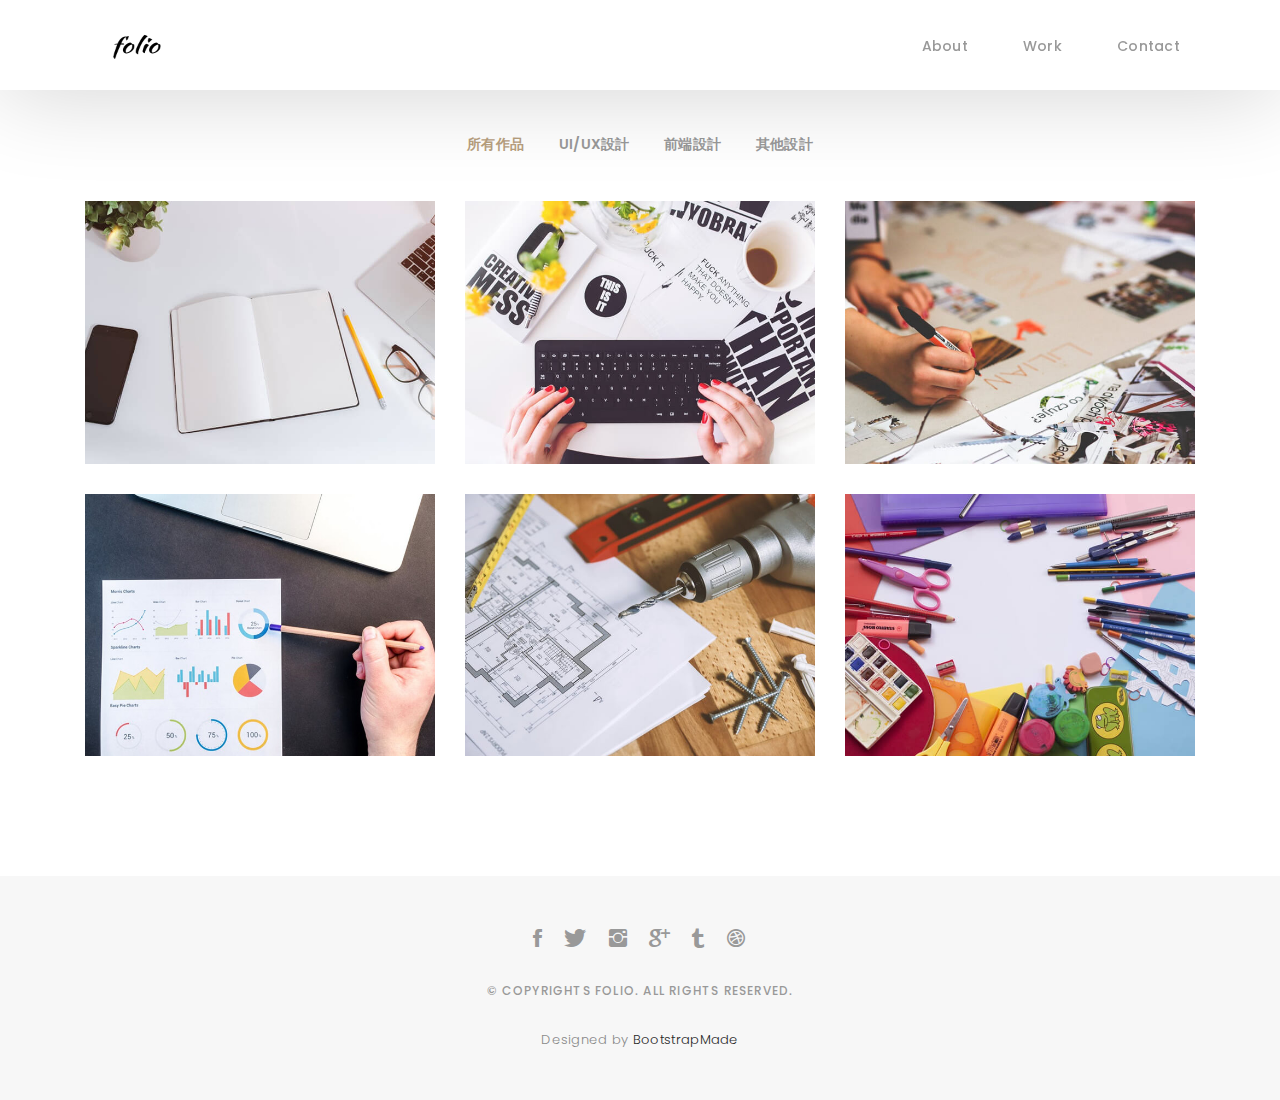
==== index.html @ acbf1456 "second commit" ====
<!DOCTYPE html>
<html lang="en">

<head>
  <meta charset="utf-8">
  <meta content="width=device-width, initial-scale=1.0" name="viewport">

  <title>Folio Bootstrap Template - Index</title>
  <meta content="" name="descriptison">
  <meta content="" name="keywords">

  <!-- Favicons -->
  <link href="assets/img/favicon.png" rel="icon">
  <link href="assets/img/apple-touch-icon.png" rel="apple-touch-icon">

  <!-- Google Fonts -->
  <link href="https://fonts.googleapis.com/css?family=Poppins:300,300i,400,400i,500,500i,600,600i,700,700i|Playfair+Display:400,400i,500,500i,600,600i,700,700i,900,900i" rel="stylesheet">
  <link href="https://fonts.googleapis.com/css2?family=Montserrat&display=swap" rel="stylesheet">

  <!-- Vendor CSS Files -->
  <link href="assets/vendor/bootstrap/css/bootstrap.min.css" rel="stylesheet">
  <link href="assets/vendor/hover/hover.min.css" rel="stylesheet">
  <link href="assets/vendor/ionicons/css/ionicons.min.css" rel="stylesheet">
  <link href="assets/vendor/boxicons/css/boxicons.min.css" rel="stylesheet">
  <link href="assets/vendor/venobox/venobox.css" rel="stylesheet">
  <link href="assets/vendor/owl.carousel/assets/owl.carousel.min.css" rel="stylesheet">

  <!-- Template Main CSS File -->
  <link href="assets/css/style.css" rel="stylesheet">

  <!-- =======================================================
  * Template Name: Folio - v2.1.0
  * Template URL: https://bootstrapmade.com/folio-bootstrap-portfolio-template/
  * Author: BootstrapMade.com
  * License: https://bootstrapmade.com/license/
  ======================================================== -->
</head>

<body>

  <!-- ======= Navbar ======= -->
  <nav id="main-nav">
    <div class="row">
      <div class="container">

        <div class="logo">
          <a href="index.html"><img src="assets/img//logo.png" alt="logo"></a>
        </div>

        <div class="responsive"><i data-icon="m" class="ion-navicon-round"></i></div>

        <ul class="nav-menu list-unstyled">
          <!-- <li><a href="index.html" class="smoothScroll">Home</a></li> -->
          <li><a href="#about" class="smoothScroll">About</a></li>
          <li><a href="#portfolio" class="smoothScroll">Work</a></li>
          <!-- <li><a href="#journal" class="smoothScroll">Blog</a></li> -->
          <li><a href="#footer" class="smoothScroll">Contact</a></li>
        </ul>

      </div>
    </div>
  </nav><!-- End Navbar -->

  <!-- ======= Hero Section ======= -->
  <!-- <div id="hero" class="home">

    <div class="container">
      <div class="hero-content">
        <h1>I'm <span class="typed"></span></h1>
        <p class="typed-items" data-typed-person="Alex Smith">Designer, Developer, Freelancer, Photographer</p>

        <ul class="list-unstyled list-social">
          <li><a href="#"><i class="ion-social-facebook"></i></a></li>
          <li><a href="#"><i class="ion-social-twitter"></i></a></li>
          <li><a href="#"><i class="ion-social-instagram"></i></a></li>
          <li><a href="#"><i class="ion-social-googleplus"></i></a></li>
          <li><a href="#"><i class="ion-social-tumblr"></i></a></li>
          <li><a href="#"><i class="ion-social-dribbble"></i></a></li>
        </ul>
      </div>
    </div>
  </div> -->
  <!-- End Hero -->

  <main id="main">

    <!-- ======= About Section ======= -->
    <!-- <div id="about" class="paddsection">
      <div class="container">
        <div class="row justify-content-between">

          <div class="col-lg-4 ">
            <div class="div-img-bg">
              <div class="about-img">
                <img src="assets/img/me.jpg" class="img-responsive" alt="me">
              </div>
            </div>
          </div>

          <div class="col-lg-7">
            <div class="about-descr">
              <p class="hello">HELLO</p>
              <p class="p-heading">im a ux /ui designer austin based who loves clean, simple & unique design. i also enjoy crafting brand identities, icons, & ilustration work. </p>
              <p class="separator">To an English person, it will seem like simplified English, as a skeptical Cambridge friend of mine told me what Occidental is. The European languages are members of the same family.English person.</p>
            </div>

          </div>
        </div>
      </div>
    </div> -->
    <!-- End About Section -->

    <!-- ======= Services Section ======= -->
    <!-- <div id="services">
      <div class="container">

        <div class="services-carousel owl-theme">

          <div class="services-block">

            <i class="ion-ios-browsers-outline"></i>
            <span>UI/UX DESIGN</span>
            <p class="separator">To an English person, it will seem like simplified English,told me what </p>

          </div>

          <div class="services-block">

            <i class="ion-ios-lightbulb-outline"></i>
            <span>BRAND IDENTITY</span>
            <p class="separator">To an English person, it will seem like simplified English,told me what </p>

          </div>

          <div class="services-block">

            <i class="ion-ios-color-wand-outline"></i>
            <span>WEB DESIGN</span>
            <p class="separator">To an English person, it will seem like simplified English,told me what </p>

          </div>

          <div class="services-block">

            <i class="ion-social-android-outline"></i>
            <span>MOBILE APPS</span>
            <p class="separator">To an English person, it will seem like simplified English,told me what </p>

          </div>

          <div class="services-block">

            <i class="ion-ios-analytics-outline"></i>
            <span>Analytics</span>
            <p class="separator">To an English person, it will seem like simplified English,told me what </p>

          </div>

          <div class="services-block">

            <i class="ion-ios-camera-outline"></i>
            <span>PHOTOGRAPHY</span>
            <p class="separator">To an English person, it will seem like simplified English,told me what </p>

          </div>

        </div>

      </div>

    </div> -->
    <!-- End Services Section -->

    <!-- ======= Portfolio Section ======= -->
    <div id="portfolio" class="paddsection">
<!-- 
      <div class="container">
        <div class="section-title text-center">
          <h2>My Portfolio</h2>
        </div>
      </div> -->

      <div class="container">

        <div class="row">
          <div class="col-lg-12 d-flex justify-content-center">
            <ul id="portfolio-flters">
              <li data-filter="*" class="filter-active">所有作品</li>
              <li data-filter=".filter-uiux">UI/UX設計</li>
              <li data-filter=".filter-frontend">前端設計</li>
              <li data-filter=".filter-others">其他設計</li>
            </ul>
          </div>
        </div>

        <div class="row portfolio-container">

          <div class="col-lg-4 col-md-6 portfolio-item filter-uiux">
            <img src="assets/img/portfolio/portfolio-1.jpg" class="img-fluid" alt="">
            <div class="portfolio-info">
              <h4>App 1</h4>
              <p>App</p>
              <a href="assets/img/portfolio/portfolio-1.jpg" data-gall="portfolioGallery" class="venobox preview-link" title="App 1"><i class="bx bx-plus"></i></a>
              <a href="portfolio-details.html" class="details-link" title="More Details"><i class="bx bx-link"></i></a>
            </div>
          </div>

          <div class="col-lg-4 col-md-6 portfolio-item filter-frontend">
            <img src="assets/img/portfolio/portfolio-2.jpg" class="img-fluid" alt="">
            <div class="portfolio-info">
              <h4>Web 3</h4>
              <p>Web</p>
              <a href="assets/img/portfolio/portfolio-2.jpg" data-gall="portfolioGallery" class="venobox preview-link" title="Web 3"><i class="bx bx-plus"></i></a>
              <a href="portfolio-details.html" class="details-link" title="More Details"><i class="bx bx-link"></i></a>
            </div>
          </div>

          <div class="col-lg-4 col-md-6 portfolio-item filter-uiux">
            <img src="assets/img/portfolio/portfolio-3.jpg" class="img-fluid" alt="">
            <div class="portfolio-info">
              <h4>App 2</h4>
              <p>App</p>
              <a href="assets/img/portfolio/portfolio-3.jpg" data-gall="portfolioGallery" class="venobox preview-link" title="App 2"><i class="bx bx-plus"></i></a>
              <a href="portfolio-details.html" class="details-link" title="More Details"><i class="bx bx-link"></i></a>
            </div>
          </div>

          <div class="col-lg-4 col-md-6 portfolio-item filter-others">
            <img src="assets/img/portfolio/portfolio-4.jpg" class="img-fluid" alt="">
            <div class="portfolio-info">
              <h4>Card 2</h4>
              <p>Card</p>
              <a href="assets/img/portfolio/portfolio-4.jpg" data-gall="portfolioGallery" class="venobox preview-link" title="Card 2"><i class="bx bx-plus"></i></a>
              <a href="portfolio-details.html" class="details-link" title="More Details"><i class="bx bx-link"></i></a>
            </div>
          </div>

          <div class="col-lg-4 col-md-6 portfolio-item filter-uiux">
            <img src="assets/img/portfolio/portfolio-5.jpg" class="img-fluid" alt="">
            <div class="portfolio-info">
              <h4>Web 2</h4>
              <p>Web</p>
              <a href="assets/img/portfolio/portfolio-5.jpg" data-gall="portfolioGallery" class="venobox preview-link" title="Web 2"><i class="bx bx-plus"></i></a>
              <a href="portfolio-details.html" class="details-link" title="More Details"><i class="bx bx-link"></i></a>
            </div>
          </div>

          <div class="col-lg-4 col-md-6 portfolio-item filter-frontend">
            <img src="assets/img/portfolio/portfolio-6.jpg" class="img-fluid" alt="">
            <div class="portfolio-info">
              <h4>App 3</h4>
              <p>App</p>
              <a href="assets/img/portfolio/portfolio-6.jpg" data-gall="portfolioGallery" class="venobox preview-link" title="App 3"><i class="bx bx-plus"></i></a>
              <a href="portfolio-details.html" class="details-link" title="More Details"><i class="bx bx-link"></i></a>
            </div>
          </div>

        </div>

      </div>

    </div><!-- End Portfolio Section -->

    <!-- ======= Journal Section ======= -->
    <!-- <div id="journal" class="text-left paddsection">

      <div class="container">
        <div class="section-title text-center">
          <h2>journal</h2>
        </div>
      </div>

      <div class="container">
        <div class="journal-block">
          <div class="row">

            <div class="col-lg-4 col-md-6">
              <div class="journal-info">

                <a href="blog-single.html"><img src="assets/img/blog-post-1.jpg" class="img-responsive" alt="img"></a>

                <div class="journal-txt">

                  <h4><a href="blog-single.html">SO LETS MAKE THE MOST IS BEAUTIFUL</a></h4>
                  <p class="separator">To an English person, it will seem like simplified English
                  </p>

                </div>

              </div>
            </div>

            <div class="col-lg-4 col-md-6">
              <div class="journal-info">

                <a href="blog-single.html"><img src="assets/img/blog-post-2.jpg" class="img-responsive" alt="img"></a>

                <div class="journal-txt">

                  <h4><a href="blog-single.html">WE'RE GONA MAKE DREAMS COMES</a></h4>
                  <p class="separator">To an English person, it will seem like simplified English
                  </p>

                </div>

              </div>
            </div>

            <div class="col-lg-4 col-md-6">
              <div class="journal-info">

                <a href="blog-single.html"><img src="assets/img/blog-post-3.jpg" class="img-responsive" alt="img"></a>

                <div class="journal-txt">

                  <h4><a href="blog-single.html">NEW LIFE CIVILIZATIONS TO BOLDLY</a></h4>
                  <p class="separator">To an English person, it will seem like simplified English
                  </p>

                </div>

              </div>
            </div>

          </div>
        </div>
      </div>

    </div> -->
    <!-- End Journal Section -->

    <!-- ======= Contact Section ======= -->
    <!-- <div id="contact" class="paddsection">
      <div class="container">
        <div class="contact-block1">
          <div class="row">

            <div class="col-lg-6">
              <div class="contact-contact">

                <h2 class="mb-30">GET IN TOUCH</h2>

                <ul class="contact-details">
                  <li><span>23 Main, Street</span></li>
                  <li><span>New York, United States</span></li>
                  <li><span>+88 01912704287</span></li>
                  <li><span>example@example.com</span></li>
                </ul>

              </div>
            </div>

            <div class="col-lg-6">
              <form action="forms/contact.php" method="post" role="form" class="php-email-form">
                <div class="row">

                  <div class="col-lg-6">
                    <div class="form-group contact-block1">
                      <input type="text" name="name" class="form-control" id="name" placeholder="Your Name" data-rule="minlen:4" data-msg="Please enter at least 4 chars" />
                      <div class="validate"></div>
                    </div>
                  </div>

                  <div class="col-lg-6">
                    <div class="form-group">
                      <input type="email" class="form-control" name="email" id="email" placeholder="Your Email" data-rule="email" data-msg="Please enter a valid email" />
                      <div class="validate"></div>
                    </div>
                  </div>

                  <div class="col-lg-12">
                    <div class="form-group">
                      <input type="text" class="form-control" name="subject" id="subject" placeholder="Subject" data-rule="minlen:4" data-msg="Please enter at least 8 chars of subject" />
                      <div class="validate"></div>
                    </div>
                  </div>

                  <div class="col-lg-12">
                    <div class="form-group">
                      <textarea class="form-control" name="message" rows="12" data-rule="required" data-msg="Please write something for us" placeholder="Message"></textarea>
                      <div class="validate"></div>
                    </div>
                  </div>

                  <div class="col-lg-12 mb-3">
                    <div class="loading">Loading</div>
                    <div class="error-message"></div>
                    <div class="sent-message">Your message has been sent. Thank you!</div>
                  </div>

                  <div class="col-lg-12">
                    <input type="submit" class="btn btn-defeault btn-send" value="Send message">
                  </div>

                </div>
              </form>
            </div>
          </div>
        </div>
      </div>
    </div> -->
    <!-- End Contact Section -->

  </main><!-- End #main -->

  <!-- ======= Footer ======= -->
  <div id="footer" class="text-center">
    <div class="container">
      <div class="socials-media text-center">

        <ul class="list-unstyled">
          <li><a href="#"><i class="ion-social-facebook"></i></a></li>
          <li><a href="#"><i class="ion-social-twitter"></i></a></li>
          <li><a href="#"><i class="ion-social-instagram"></i></a></li>
          <li><a href="#"><i class="ion-social-googleplus"></i></a></li>
          <li><a href="#"><i class="ion-social-tumblr"></i></a></li>
          <li><a href="#"><i class="ion-social-dribbble"></i></a></li>
        </ul>

      </div>

      <p>&copy; Copyrights Folio. All rights reserved.</p>

      <div class="credits">
        <!--
        All the links in the footer should remain intact.
        You can delete the links only if you purchased the pro version.
        Licensing information: https://bootstrapmade.com/license/
        Purchase the pro version with working PHP/AJAX contact form: https://bootstrapmade.com/buy/?theme=Folio
      -->
        Designed by <a href="https://bootstrapmade.com/">BootstrapMade</a>
      </div>

    </div>
  </div><!-- End Footer -->

  <!-- Vendor JS Files -->
  <script src="assets/vendor/jquery/jquery.min.js"></script>
  <script src="assets/vendor/bootstrap/js/bootstrap.bundle.min.js"></script>
  <script src="assets/vendor/jquery.easing/jquery.easing.min.js"></script>
  <script src="assets/vendor/php-email-form/validate.js"></script>
  <script src="assets/vendor/typed/typed.js"></script>
  <script src="assets/vendor/jquery-sticky/jquery.sticky.js"></script>
  <script src="assets/vendor/isotope-layout/isotope.pkgd.min.js"></script>
  <script src="assets/vendor/venobox/venobox.min.js"></script>
  <script src="assets/vendor/owl.carousel/owl.carousel.min.js"></script>

  <!-- Template Main JS File -->
  <script src="assets/js/main.js"></script>

</body>

</html>
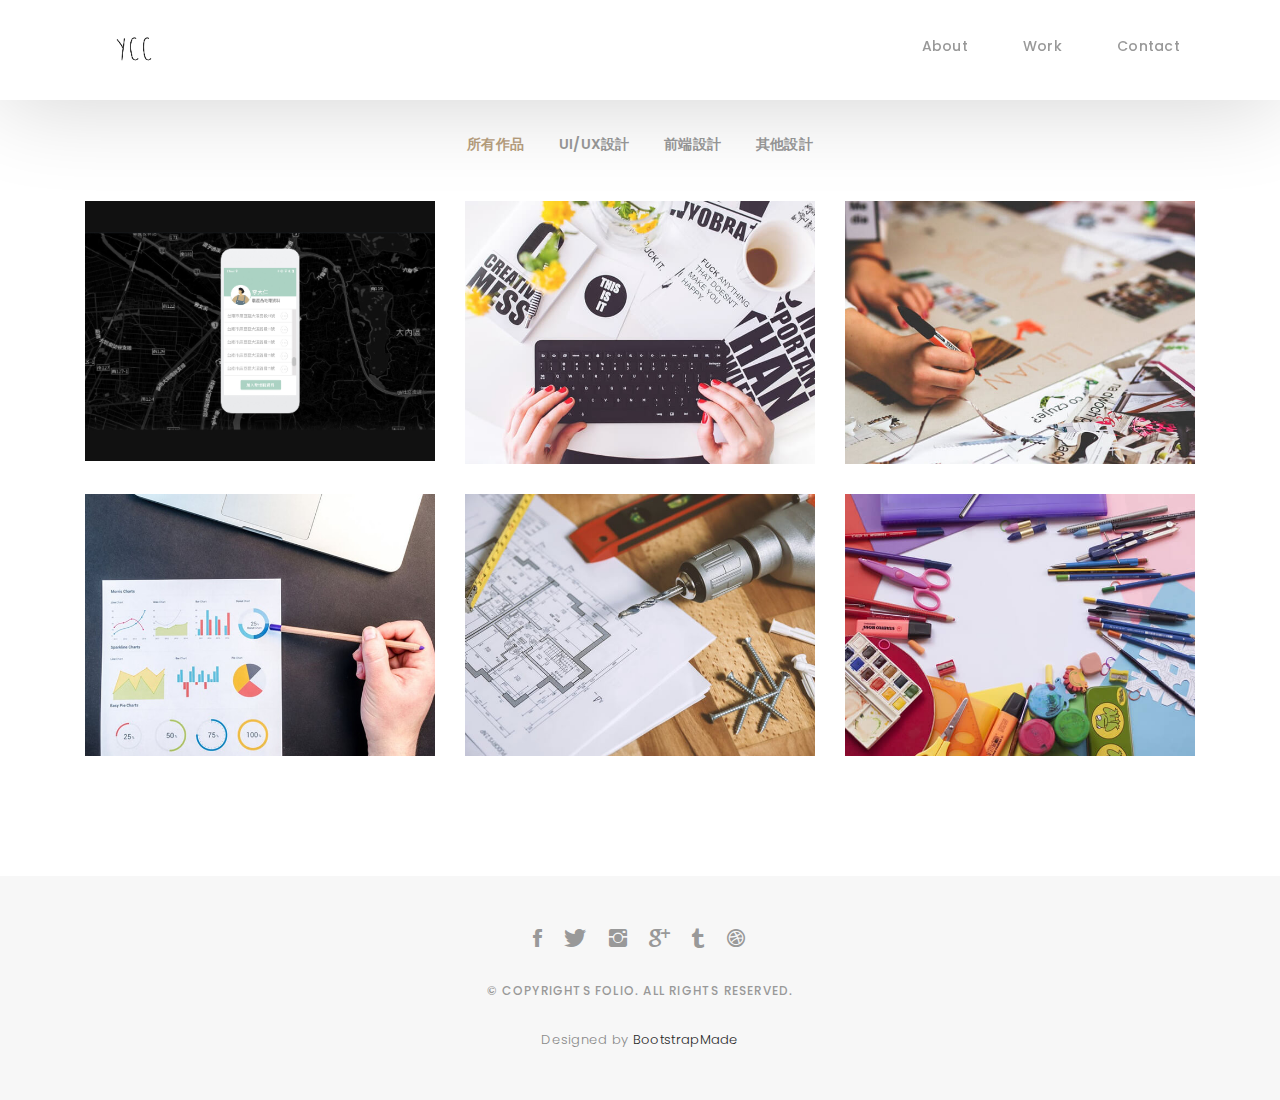
==== commit bad79338: "農產品APP介面" ====
--- a/index.html
+++ b/index.html
@@ -5,12 +5,12 @@
   <meta charset="utf-8">
   <meta content="width=device-width, initial-scale=1.0" name="viewport">
 
-  <title>Folio Bootstrap Template - Index</title>
+  <title>YCC's portfolio</title>
   <meta content="" name="descriptison">
   <meta content="" name="keywords">
 
   <!-- Favicons -->
-  <link href="assets/img/favicon.png" rel="icon">
+  <link href="assets/img/favicon2.png" rel="icon">
   <link href="assets/img/apple-touch-icon.png" rel="apple-touch-icon">
 
   <!-- Google Fonts -->
@@ -44,14 +44,14 @@
       <div class="container">
 
         <div class="logo">
-          <a href="index.html"><img src="assets/img//logo.png" alt="logo"></a>
+          <a href="index.html"><img src="assets/img//logoycc.png" alt="logo"></a>
         </div>
 
         <div class="responsive"><i data-icon="m" class="ion-navicon-round"></i></div>
 
         <ul class="nav-menu list-unstyled">
           <!-- <li><a href="index.html" class="smoothScroll">Home</a></li> -->
-          <li><a href="#about" class="smoothScroll">About</a></li>
+          <li><a href="assets/CV_202009_compressed.pdf" target="_blank" class="smoothScroll">About</a></li>
           <li><a href="#portfolio" class="smoothScroll">Work</a></li>
           <!-- <li><a href="#journal" class="smoothScroll">Blog</a></li> -->
           <li><a href="#footer" class="smoothScroll">Contact</a></li>
@@ -196,12 +196,12 @@
         <div class="row portfolio-container">
 
           <div class="col-lg-4 col-md-6 portfolio-item filter-uiux">
-            <img src="assets/img/portfolio/portfolio-1.jpg" class="img-fluid" alt="">
-            <div class="portfolio-info">
-              <h4>App 1</h4>
+            <img src="assets/img/portfolio/farm_cover.jpg" title="source: imgur.com" class="img-fluid" alt="">
+            <div class="portfolio-info">
+              <h4>農產品地籍資料登錄</h4>
               <p>App</p>
-              <a href="assets/img/portfolio/portfolio-1.jpg" data-gall="portfolioGallery" class="venobox preview-link" title="App 1"><i class="bx bx-plus"></i></a>
-              <a href="portfolio-details.html" class="details-link" title="More Details"><i class="bx bx-link"></i></a>
+              <a href="assets/img/portfolio/farm_cover.jpg" data-gall="portfolioGallery" class="venobox preview-link" title="App 1"><i class="bx bx-plus"></i></a>
+              <a href="portfolio-details-farm.html" class="details-link" title="More Details"><i class="bx bx-link"></i></a>
             </div>
           </div>
 
--- a/assets/css/style.css
+++ b/assets/css/style.css
@@ -209,7 +209,7 @@
 
 .logo img {
   width: 100px;
-  height: 50px;
+  height: 60px;
 }
 
 .responsive {
